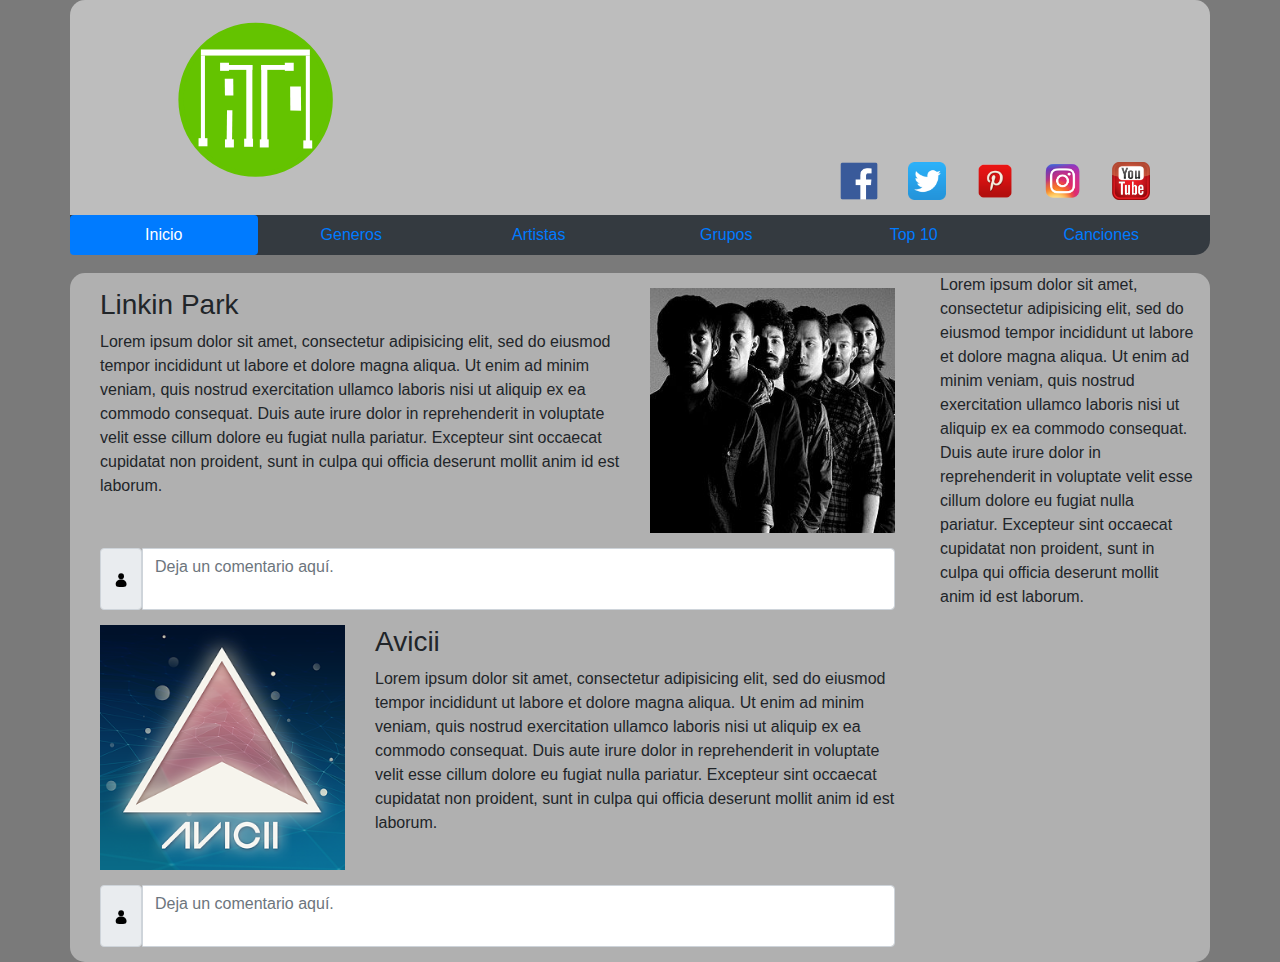
==== BlogMusica/index.html @ 958f029c "Se agrega parte del proyecto del blog de música desarrollado con bootstrap y sus imagenes" ====
<!DOCTYPE html>
<html>
  <head>
    <meta charset="utf-8">
    <title>Blog de Música</title>
    <meta name="viewport" content="width=device-width, user-scalable=no, initial-scale=1.0">
    <link rel="stylesheet" href="https://maxcdn.bootstrapcdn.com/bootstrap/4.0.0/css/bootstrap.min.css" integrity="sha384-Gn5384xqQ1aoWXA+058RXPxPg6fy4IWvTNh0E263XmFcJlSAwiGgFAW/dAiS6JXm" crossorigin="anonymous">
    <link rel="stylesheet" href="css/estilos.css">
  </head>
  <body>
    <div class="container">
      <div class="row">
        <header>
          <div class="row col-12">
            <img src="../img/logoATD.svg" alt="Logo personal" title="Logo personal" class="img-fluid col-12 col-md-2 col-lg-2 offset-md-1 offset-lg-1" id="logo">
            <div class="col-12 col-md-6 col-lg-4 offset-md-3 offset-lg-5 row align-self-end" id="social">
              <a class="col" href="#"><img src="../img/facebook.png" class="social_logo img-fluid" alt="Logo facebook" title="Compartir en Facebook"></a>
              <a class="col" href="#"><img src="../img/twitter.png" class="social_logo img-fluid" alt="Logo twitter" title="Compartir en twitter"></a>
              <a class="col" href="#"><img src="../img/pinterest.png" class="social_logo img-fluid" alt="Logo pinterest" title="Compartir en pinterest"></a>
              <a class="col" href="#"><img src="../img/instagram.png" class="social_logo img-fluid" alt="Logo instagram" title="Compartir en instagram"></a>
              <a class="col" href="#"><img src="../img/youtube.png" class="social_logo img-fluid" alt="Logo youtube" title="Canal de youtube"></a>
            </div>
          </div>
        </header>
        <nav class="col-12 nav bg-dark nav-pills flex-column flex-sm-row nav-justified">
          <a class="nav-item flex-sm-fill nav-link active" href="#">Inicio</a>
          <a class="nav-item flex-sm-fill nav-link" href="#">Generos</a>
          <a class="nav-item flex-sm-fill nav-link" href="#">Artistas</a>
          <a class="nav-item flex-sm-fill nav-link" href="#">Grupos</a>
          <a class="nav-item flex-sm-fill nav-link" href="#">Top 10</a>
          <a class="nav-item flex-sm-fill nav-link" href="#">Canciones</a>
        </nav>

      </div>
      <div class="row principal">
        <section class="col-12 col-md-9">
          <article>
            <div class="row articulo">
              <div class="col-12 col-md-8">
                <h3>Linkin Park</h3>
                <p>Lorem ipsum dolor sit amet, consectetur adipisicing elit, sed do eiusmod tempor incididunt ut labore et dolore magna aliqua. Ut enim ad minim veniam, quis nostrud exercitation ullamco laboris nisi ut aliquip ex ea commodo consequat. Duis aute irure dolor in reprehenderit in voluptate velit esse cillum dolore eu fugiat nulla pariatur. Excepteur sint occaecat cupidatat non proident, sunt in culpa qui officia deserunt mollit anim id est laborum.</p>
              </div>
              <img class="img-fluid col-12 col-md-4" src="../img/linkin.jpg" alt="">

            </div>
            <div class="row">
              <div class="col-12">
                <div class="input-group">
                  <span class="input-group-text">
                    <img src="../img/person.svg" alt="imagen persona">
                  </span>
                  <textarea class="form-control" name="comentario1" placeholder="Deja un comentario aquí."></textarea>
                </div>
              </div>
            </div>
          </article>
          <article>
            <div class="row articulo">
              <img class="img-fluid col-12 col-md-4" src="../img/avicii.png" alt="">
              <div class="col-12 col-md-8">
                <h3>Avicii</h3>
                <p>Lorem ipsum dolor sit amet, consectetur adipisicing elit, sed do eiusmod tempor incididunt ut labore et dolore magna aliqua. Ut enim ad minim veniam, quis nostrud exercitation ullamco laboris nisi ut aliquip ex ea commodo consequat. Duis aute irure dolor in reprehenderit in voluptate velit esse cillum dolore eu fugiat nulla pariatur. Excepteur sint occaecat cupidatat non proident, sunt in culpa qui officia deserunt mollit anim id est laborum.</p>
              </div>
            </div>
            <div class="row">
              <div class="col-12">
                <div class="input-group">
                  <span class="input-group-text">
                    <img src="../img/person.svg" alt="imagen persona">
                  </span>
                  <textarea class="form-control" name="comentario2" placeholder="Deja un comentario aquí."></textarea>
                </div>
              </div>
            </div>
          </article>

        </section>
        <aside class="col-md-3 columna-derecha">
          Lorem ipsum dolor sit amet, consectetur adipisicing elit, sed do eiusmod tempor incididunt ut labore et dolore magna aliqua. Ut enim ad minim veniam, quis nostrud exercitation ullamco laboris nisi ut aliquip ex ea commodo consequat. Duis aute irure dolor in reprehenderit in voluptate velit esse cillum dolore eu fugiat nulla pariatur. Excepteur sint occaecat cupidatat non proident, sunt in culpa qui officia deserunt mollit anim id est laborum.
        </aside>
      </div>
    </div>

    <script src="https://code.jquery.com/jquery-3.2.1.slim.min.js" integrity="sha384-KJ3o2DKtIkvYIK3UENzmM7KCkRr/rE9/Qpg6aAZGJwFDMVNA/GpGFF93hXpG5KkN" crossorigin="anonymous"></script>
    <script src="https://cdnjs.cloudflare.com/ajax/libs/popper.js/1.12.9/umd/popper.min.js" integrity="sha384-ApNbgh9B+Y1QKtv3Rn7W3mgPxhU9K/ScQsAP7hUibX39j7fakFPskvXusvfa0b4Q" crossorigin="anonymous"></script>
    <script src="https://maxcdn.bootstrapcdn.com/bootstrap/4.0.0/js/bootstrap.min.js" integrity="sha384-JZR6Spejh4U02d8jOt6vLEHfe/JQGiRRSQQxSfFWpi1MquVdAyjUar5+76PVCmYl" crossorigin="anonymous"></script>
  </body>
</html>
---- BlogMusica/css/estilos.css ----
body{
  background-color: #7a7a7a;
}

header{
  background-color: rgba(255, 255, 255, 0.5);
  border-radius: 15px 15px 0 0;
}

nav{
  border-radius: 0 0 15px 15px;
}

a[class*="nav-item"]:hover{
  background-color: rgba(255, 255, 255, 0.8);
}

#logo{
  height: 200px;
  margin-bottom: 15px;
}

.social_logo{
  width: 100%;
  margin: 0;
}

#social{
  margin-bottom: 15px;
}

.principal{
  background-color: #b0b0b0;
  border-radius: 15px ;
  margin-top: 2vh;
}

textarea{
  resize: none;
}

.articulo{
  margin-bottom: 15px;
}

article{
  margin: 15px;
}

@media (max-width: 765px) {
  .columna-derecha{
    display: none;
  }
}
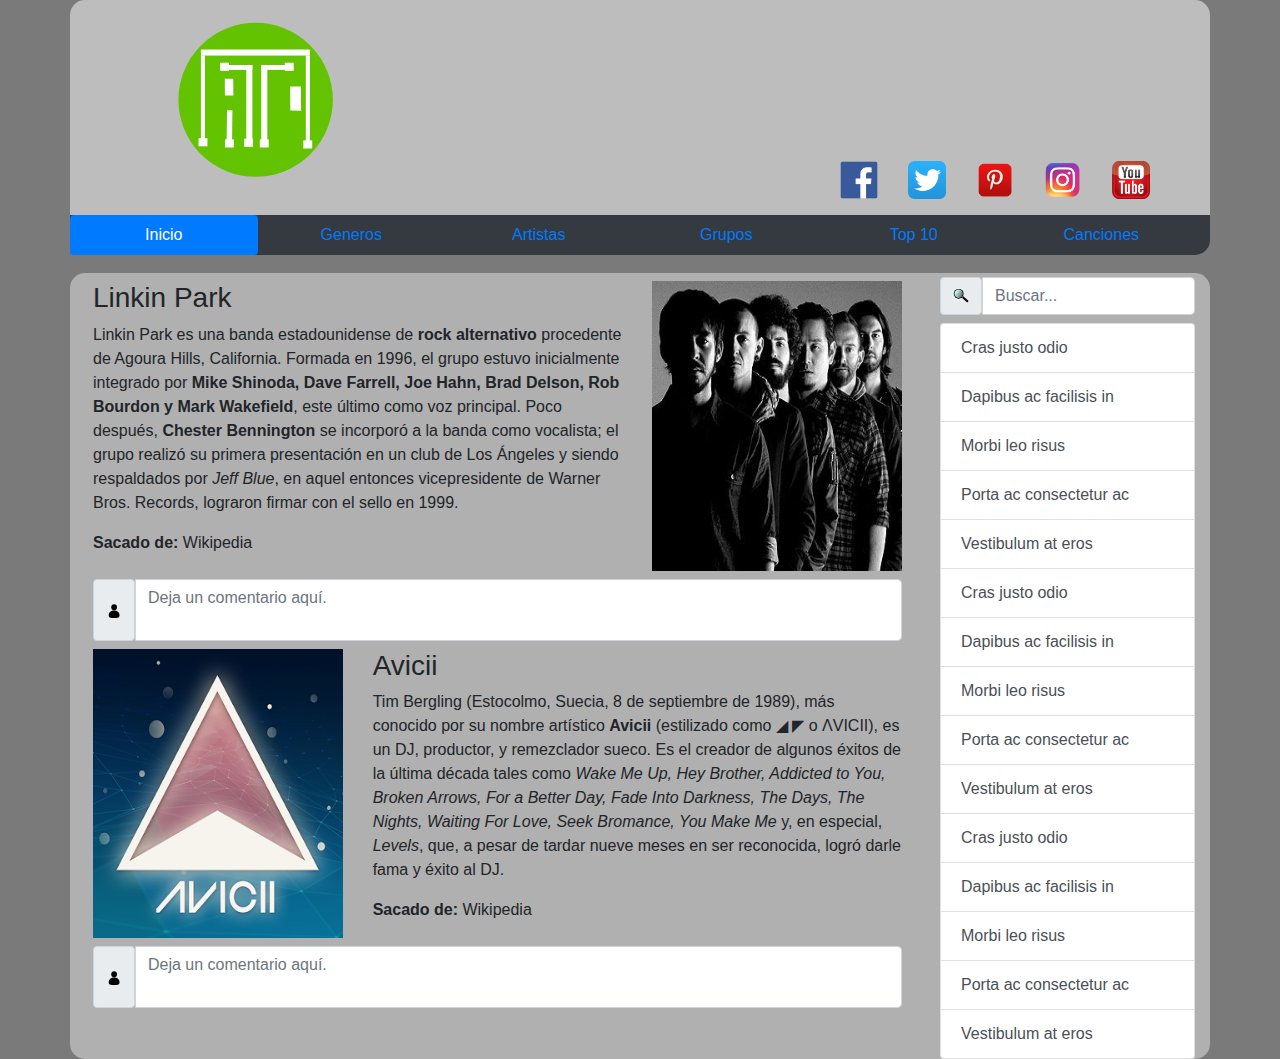
==== commit 9c3a5c1a: "Se finaliza proyecto de blog musical en bootstrap" ====
--- a/BlogMusica/index.html
+++ b/BlogMusica/index.html
@@ -13,7 +13,7 @@
         <header>
           <div class="row col-12">
             <img src="../img/logoATD.svg" alt="Logo personal" title="Logo personal" class="img-fluid col-12 col-md-2 col-lg-2 offset-md-1 offset-lg-1" id="logo">
-            <div class="col-12 col-md-6 col-lg-4 offset-md-3 offset-lg-5 row align-self-end" id="social">
+            <div class="col-12 col-md-6 col-lg-4 offset-md-3 offset-lg-5 row align-self-end mb-3" id="social">
               <a class="col" href="#"><img src="../img/facebook.png" class="social_logo img-fluid" alt="Logo facebook" title="Compartir en Facebook"></a>
               <a class="col" href="#"><img src="../img/twitter.png" class="social_logo img-fluid" alt="Logo twitter" title="Compartir en twitter"></a>
               <a class="col" href="#"><img src="../img/pinterest.png" class="social_logo img-fluid" alt="Logo pinterest" title="Compartir en pinterest"></a>
@@ -34,11 +34,14 @@
       </div>
       <div class="row principal">
         <section class="col-12 col-md-9">
-          <article>
-            <div class="row articulo">
+          <article class="m-2">
+            <div class="row mb-2">
               <div class="col-12 col-md-8">
                 <h3>Linkin Park</h3>
-                <p>Lorem ipsum dolor sit amet, consectetur adipisicing elit, sed do eiusmod tempor incididunt ut labore et dolore magna aliqua. Ut enim ad minim veniam, quis nostrud exercitation ullamco laboris nisi ut aliquip ex ea commodo consequat. Duis aute irure dolor in reprehenderit in voluptate velit esse cillum dolore eu fugiat nulla pariatur. Excepteur sint occaecat cupidatat non proident, sunt in culpa qui officia deserunt mollit anim id est laborum.</p>
+                <p>
+                  Linkin Park es una banda estadounidense de <strong>rock alternativo</strong> procedente de Agoura Hills, California. Formada en 1996, el grupo estuvo inicialmente integrado por <strong>Mike Shinoda, Dave Farrell, Joe Hahn, Brad Delson, Rob Bourdon y Mark Wakefield</strong>, este último como voz principal. Poco después, <strong>Chester Bennington</strong> se incorporó a la banda como vocalista; el grupo realizó su primera presentación en un club de Los Ángeles y siendo respaldados por <i>Jeff Blue</i>, en aquel entonces vicepresidente de Warner Bros. Records, lograron firmar con el sello en 1999.
+                </p>
+                <p><b>Sacado de:</b> Wikipedia </p>
               </div>
               <img class="img-fluid col-12 col-md-4" src="../img/linkin.jpg" alt="">
 
@@ -54,15 +57,18 @@
               </div>
             </div>
           </article>
-          <article>
-            <div class="row articulo">
+          <article class="m-2">
+            <div class="row mb-2">
               <img class="img-fluid col-12 col-md-4" src="../img/avicii.png" alt="">
               <div class="col-12 col-md-8">
                 <h3>Avicii</h3>
-                <p>Lorem ipsum dolor sit amet, consectetur adipisicing elit, sed do eiusmod tempor incididunt ut labore et dolore magna aliqua. Ut enim ad minim veniam, quis nostrud exercitation ullamco laboris nisi ut aliquip ex ea commodo consequat. Duis aute irure dolor in reprehenderit in voluptate velit esse cillum dolore eu fugiat nulla pariatur. Excepteur sint occaecat cupidatat non proident, sunt in culpa qui officia deserunt mollit anim id est laborum.</p>
+                <p>
+                  Tim Bergling (Estocolmo, Suecia, 8 de septiembre de 1989), más conocido por su nombre artístico <strong> Avicii</strong> (estilizado como ◢ ◤ o ΛVICII), es un DJ, productor, y remezclador sueco. Es el creador de algunos éxitos de la última década tales como <i>Wake Me Up, Hey Brother, Addicted to You, Broken Arrows, For a Better Day, Fade Into Darkness, The Days, The Nights, Waiting For Love, Seek Bromance, You Make Me</i> y, en especial, <i>Levels</i>, que, a pesar de tardar nueve meses en ser reconocida, logró darle fama y éxito al DJ.
+                </p>
+                <p><b>Sacado de:</b> Wikipedia</p>
               </div>
             </div>
-            <div class="row">
+            <div class="row ">
               <div class="col-12">
                 <div class="input-group">
                   <span class="input-group-text">
@@ -76,7 +82,33 @@
 
         </section>
         <aside class="col-md-3 columna-derecha">
-          Lorem ipsum dolor sit amet, consectetur adipisicing elit, sed do eiusmod tempor incididunt ut labore et dolore magna aliqua. Ut enim ad minim veniam, quis nostrud exercitation ullamco laboris nisi ut aliquip ex ea commodo consequat. Duis aute irure dolor in reprehenderit in voluptate velit esse cillum dolore eu fugiat nulla pariatur. Excepteur sint occaecat cupidatat non proident, sunt in culpa qui officia deserunt mollit anim id est laborum.
+          <div class="row mt-1">
+            <div class="col-12">
+              <div class="input-group">
+                <span class="input-group-text">
+                  <img src="../img/buscar.svg" alt="imagen persona">
+                </span>
+                <input class="form-control" type="text" name="buscador" placeholder="Buscar...">
+              </div>
+            </div>
+          </div>
+          <ul class="list-group mt-2">
+            <li class="list-group-item list-group-item-action">Cras justo odio</li>
+            <li class="list-group-item list-group-item-action">Dapibus ac facilisis in</li>
+            <li class="list-group-item list-group-item-action">Morbi leo risus</li>
+            <li class="list-group-item list-group-item-action">Porta ac consectetur ac</li>
+            <li class="list-group-item list-group-item-action">Vestibulum at eros</li>
+            <li class="list-group-item list-group-item-action">Cras justo odio</li>
+            <li class="list-group-item list-group-item-action">Dapibus ac facilisis in</li>
+            <li class="list-group-item list-group-item-action">Morbi leo risus</li>
+            <li class="list-group-item list-group-item-action">Porta ac consectetur ac</li>
+            <li class="list-group-item list-group-item-action">Vestibulum at eros</li>
+            <li class="list-group-item list-group-item-action">Cras justo odio</li>
+            <li class="list-group-item list-group-item-action">Dapibus ac facilisis in</li>
+            <li class="list-group-item list-group-item-action">Morbi leo risus</li>
+            <li class="list-group-item list-group-item-action">Porta ac consectetur ac</li>
+            <li class="list-group-item list-group-item-action">Vestibulum at eros</li>
+          </ul>
         </aside>
       </div>
     </div>
--- a/BlogMusica/css/estilos.css
+++ b/BlogMusica/css/estilos.css
@@ -22,11 +22,6 @@
 
 .social_logo{
   width: 100%;
-  margin: 0;
-}
-
-#social{
-  margin-bottom: 15px;
 }
 
 .principal{
@@ -39,13 +34,6 @@
   resize: none;
 }
 
-.articulo{
-  margin-bottom: 15px;
-}
-
-article{
-  margin: 15px;
-}
 
 @media (max-width: 765px) {
   .columna-derecha{
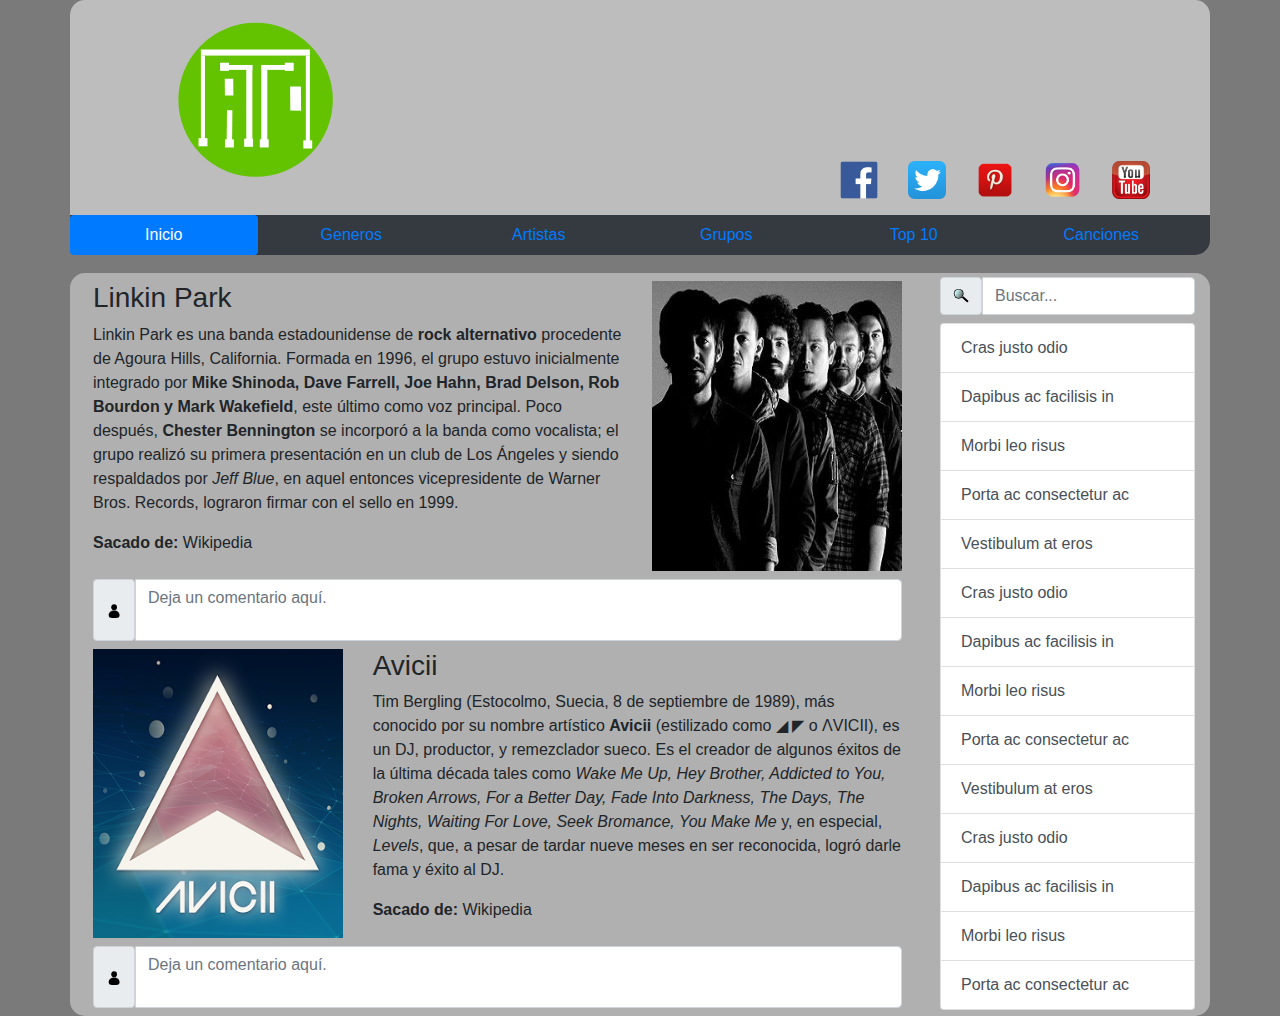
==== commit f9d29833: "Se agrega enlace a redes sociales" ====
--- a/BlogMusica/index.html
+++ b/BlogMusica/index.html
@@ -14,11 +14,11 @@
           <div class="row col-12">
             <img src="../img/logoATD.svg" alt="Logo personal" title="Logo personal" class="img-fluid col-12 col-md-2 col-lg-2 offset-md-1 offset-lg-1" id="logo">
             <div class="col-12 col-md-6 col-lg-4 offset-md-3 offset-lg-5 row align-self-end mb-3" id="social">
-              <a class="col" href="#"><img src="../img/facebook.png" class="social_logo img-fluid" alt="Logo facebook" title="Compartir en Facebook"></a>
-              <a class="col" href="#"><img src="../img/twitter.png" class="social_logo img-fluid" alt="Logo twitter" title="Compartir en twitter"></a>
-              <a class="col" href="#"><img src="../img/pinterest.png" class="social_logo img-fluid" alt="Logo pinterest" title="Compartir en pinterest"></a>
-              <a class="col" href="#"><img src="../img/instagram.png" class="social_logo img-fluid" alt="Logo instagram" title="Compartir en instagram"></a>
-              <a class="col" href="#"><img src="../img/youtube.png" class="social_logo img-fluid" alt="Logo youtube" title="Canal de youtube"></a>
+              <a target="_blank" class="col" href="https://www.facebook.com/alejandro.tabordadiaz"><img src="../img/facebook.png" class="social_logo img-fluid" alt="Logo facebook" title="Siguenos en Facebook"></a>
+              <a target="_blank" class="col" href="https://twitter.com/Alejo_332"><img src="../img/twitter.png" class="social_logo img-fluid" alt="Logo twitter" title="Siguenos en twitter"></a>
+              <a target="_blank" class="col" href="https://co.pinterest.com/"><img src="../img/pinterest.png" class="social_logo img-fluid" alt="Logo pinterest" title="No tenemos pinterest"></a>
+              <a target="_blank" class="col" href="https://www.instagram.com/armotodoco"><img src="../img/instagram.png" class="social_logo img-fluid" alt="Logo instagram" title="Siguenos en instagram"></a>
+              <a target="_blank" class="col" href="https://www.youtube.com/channel/UC1eacgolnEjl9bgm8owKUqQ?view_as=subscriber"><img src="../img/youtube.png" class="social_logo img-fluid" alt="Logo youtube" title="Canal de youtube"></a>
             </div>
           </div>
         </header>
@@ -107,7 +107,6 @@
             <li class="list-group-item list-group-item-action">Dapibus ac facilisis in</li>
             <li class="list-group-item list-group-item-action">Morbi leo risus</li>
             <li class="list-group-item list-group-item-action">Porta ac consectetur ac</li>
-            <li class="list-group-item list-group-item-action">Vestibulum at eros</li>
           </ul>
         </aside>
       </div>
